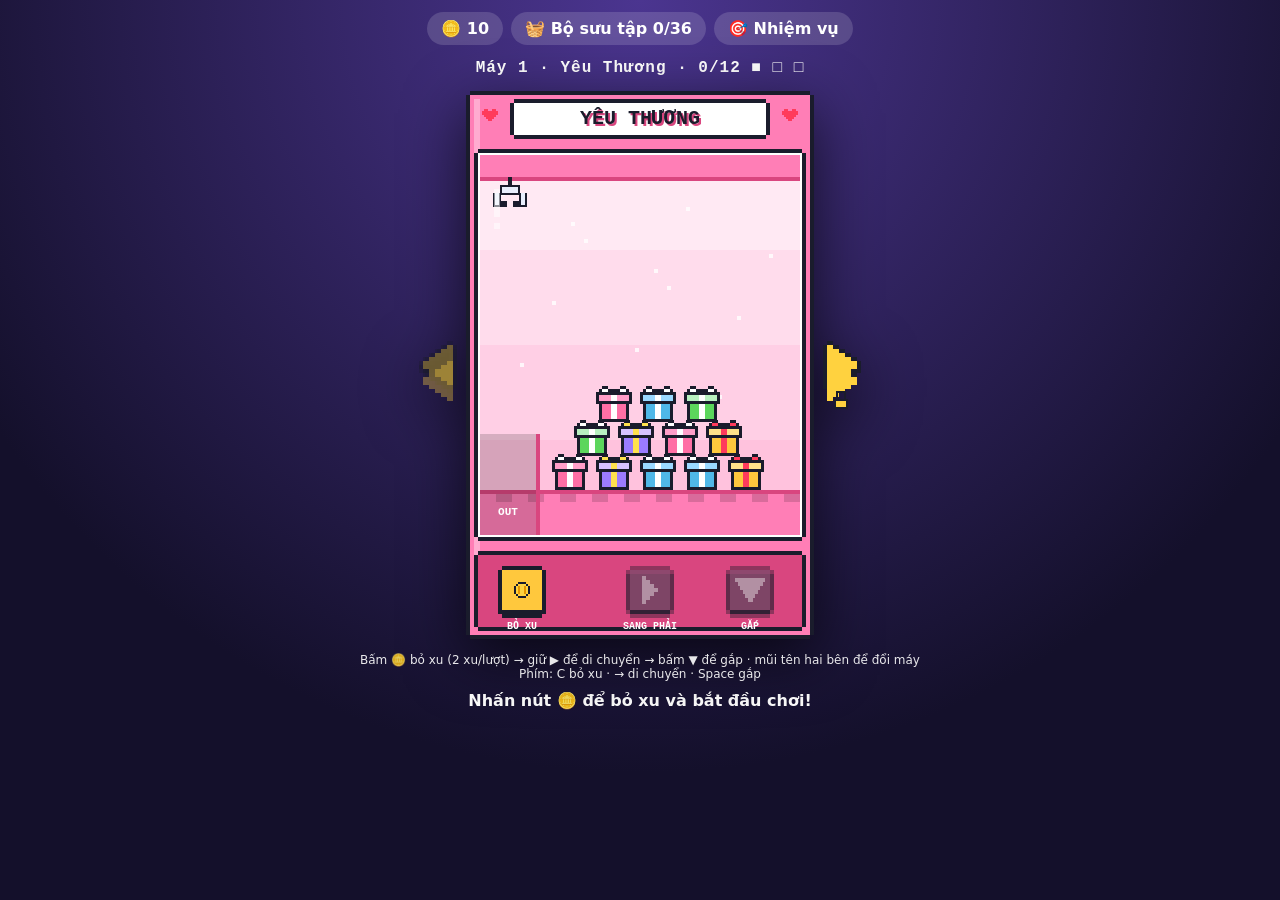
==== index.html @ c3a794c8 "comm" ====
<!DOCTYPE html>
<html lang="vi"><head><meta charset="UTF-8"><meta name="viewport" content="width=device-width, initial-scale=1">
<title>Máy gắp thú</title><link rel="stylesheet" href="css/style.css"></head>
<body>
<div class="top">
  <span class="pill">🪙 <span id="coins">0</span></span>
  <button class="pill" onclick="showCollection()">🧺 Bộ sưu tập <span id="owned"></span></button>
  <a class="pill" href="missions.html">🎯 Nhiệm vụ</a>
</div>
<div id="prog"></div>
<canvas id="c" width="460" height="560"></canvas>
<div class="cost">Bấm 🪙 bỏ xu (2 xu/lượt) → giữ ▶ để di chuyển → bấm ▼ để gắp · mũi tên hai bên để đổi máy<br>Phím: C bỏ xu · → di chuyển · Space gắp</div>
<div id="msg"></div>
<div class="modal" id="modal" onclick="if(event.target===this)closeModal()"><div class="box" id="mbox"></div></div>
<script src="js/store.js"></script><script src="js/pixel.js"></script><script src="js/items.js"></script><script src="js/items-art.js"></script><script src="js/claw.js"></script>
</body></html>
---- css/style.css ----
*{box-sizing:border-box}
body{margin:0;min-height:100vh;background:radial-gradient(circle at 50% 0,#4b3590,#14102b 70%);color:#fff;font-family:system-ui,sans-serif;display:flex;flex-direction:column;align-items:center;padding:12px}
.top{display:flex;gap:8px;align-items:center;justify-content:center;flex-wrap:wrap;width:100%;max-width:440px;margin-bottom:10px}
.pill{background:#ffffff26;border-radius:999px;padding:7px 14px;font-weight:700;color:#fff;text-decoration:none;border:0;cursor:pointer;font:inherit;font-weight:700}
.card{background:#ffffff14;border-radius:16px;padding:16px;margin:8px 0;width:100%;max-width:440px}
.btn-main{background:#ff7eb6;color:#fff;border:0;border-radius:12px;padding:10px 18px;font-weight:800;cursor:pointer;font-size:16px;text-decoration:none;display:inline-block}
.modal{position:fixed;inset:0;background:#000a;display:none;align-items:center;justify-content:center;padding:16px;z-index:9}
.modal.show{display:flex}
.box{background:#fff;color:#2b2150;border-radius:20px;padding:20px;max-width:380px;width:100%;text-align:center;max-height:88vh;overflow:auto}
.big img,.big .emo{width:130px;height:130px;object-fit:contain;font-size:96px;line-height:130px;display:inline-block}
.note{background:#fff3f8;border-radius:12px;padding:12px;font-style:italic}
.grid{display:grid;grid-template-columns:repeat(3,1fr);gap:10px;margin:12px 0}
.slot{background:#f4effc;border-radius:12px;padding:8px;cursor:pointer;display:flex;flex-direction:column;align-items:center;gap:4px}
.slot img,.slot .emo{width:56px;height:56px;object-fit:contain;font-size:40px;line-height:56px}
.slot small{font-size:11px}.slot.lock{opacity:.45;cursor:default}
.machine{width:min(94vw,380px,60vh);background:linear-gradient(#ff7eb6,#e5559a);border-radius:28px 28px 16px 16px;padding:14px;border:4px solid #ffffff55;box-shadow:0 20px 50px #0009}
.marquee{text-align:center;font-weight:900;letter-spacing:3px;background:#fff;color:#e5559a;border-radius:10px;padding:6px;margin-bottom:10px}
.glass{border:6px solid #5b2d17;border-radius:12px;overflow:hidden;background:#bdefff}
.glass canvas{display:block;width:100%;height:auto}
.ctrl{display:flex;gap:22px;justify-content:center;align-items:center;margin-top:12px}
.rb{width:60px;height:60px;border-radius:50%;border:4px solid #fff;font-size:24px;background:#7b4b8f;color:#fff;cursor:pointer;touch-action:none;user-select:none}
.rb.on,.rb:active{background:#fff;color:#7b4b8f}
.cost{font-size:12px;text-align:center;margin-top:8px;opacity:.9}
#msg{margin-top:10px;min-height:22px;font-weight:600;text-align:center}

#c{display:block;width:min(94vw,360px,calc(80vh*360/560));height:auto;touch-action:none;filter:drop-shadow(0 18px 30px #000a)}
.pill.cur{background:#ff7eb6}.pill:disabled{opacity:.45;cursor:not-allowed}
.grid.g4{grid-template-columns:repeat(4,1fr)}.g4 .slot img,.g4 .slot .emo{width:44px;height:44px;font-size:30px;line-height:44px}
.box h4{margin:12px 0 0;text-align:left}
.pad{display:flex;gap:12px;margin-top:12px}.pad button{width:84px;height:56px;border:0;border-radius:14px;background:#ffffff33;color:#fff;font-size:22px;font-weight:700;touch-action:none;user-select:none}.pad button:active{background:#fff;color:#14102b}
#c{width:min(96vw,460px,calc(74vh*460/560))}
#prog{font-family:"Courier New",monospace;font-weight:700;letter-spacing:1px;margin:2px 0 8px}
.gift{width:130px;image-rendering:pixelated;animation:shake .5s infinite}
@keyframes shake{0%,100%{transform:rotate(0)}25%{transform:rotate(-7deg)}75%{transform:rotate(7deg)}}
.sp{animation:rb 3s linear infinite}@keyframes rb{to{filter:hue-rotate(360deg)}}
.pol{background:#fff;border:3px solid #1a1c2c;box-shadow:3px 3px 0 #1a1c2c;padding:6% 6% 24%;display:inline-block;width:110px}
.slot .pol{width:50px;padding:5% 5% 22%;border-width:2px;box-shadow:2px 2px 0 #1a1c2c}
.pol img{width:100%;aspect-ratio:1;object-fit:cover;display:block;height:auto}
.big .pol img{width:100%;height:auto}.slot .pol img{width:100%;height:auto}
.ph{display:flex;align-items:center;justify-content:center;aspect-ratio:1;background:#dfe6ff;color:#555;font:700 11px monospace;text-align:center}
.slot .ph{font-size:7px}
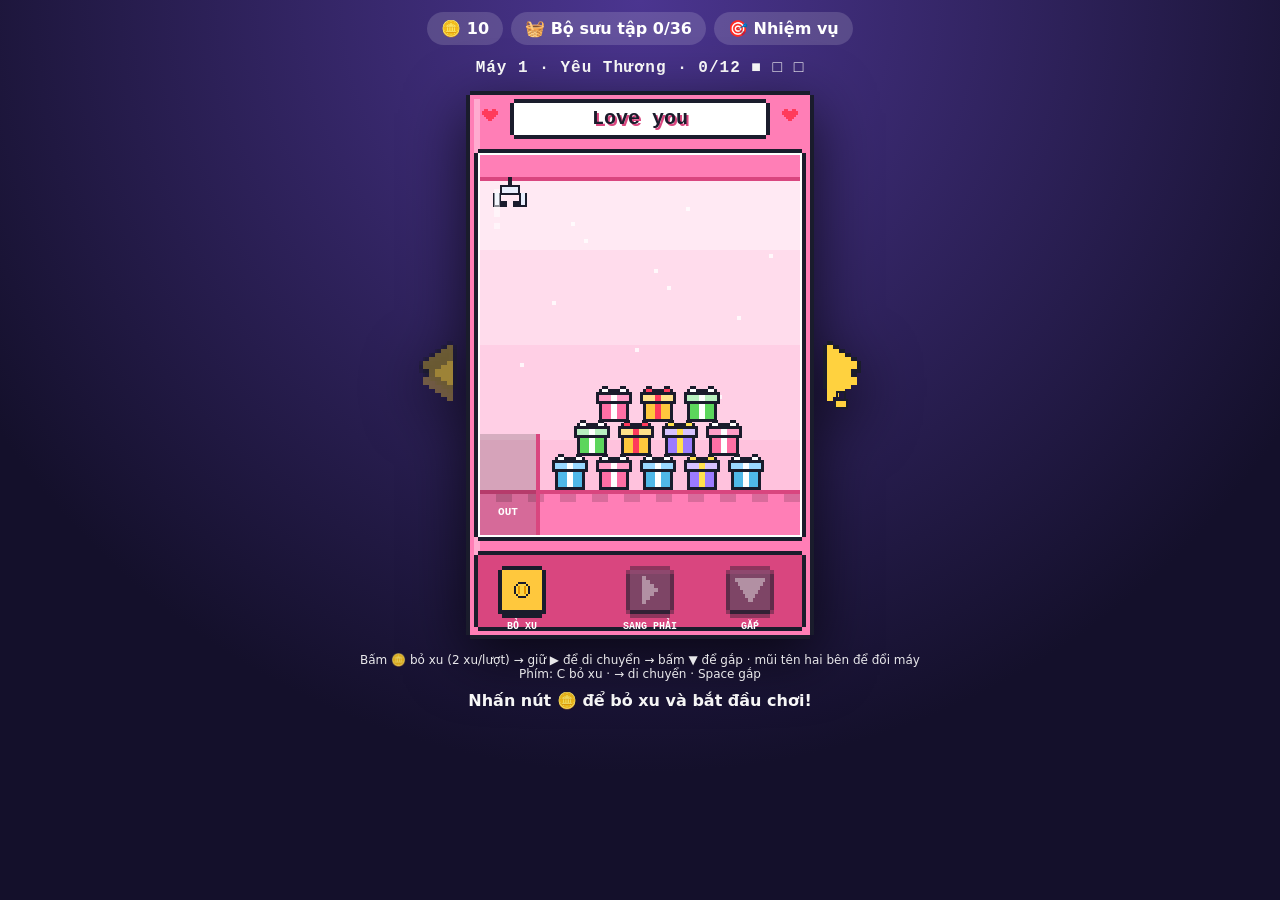
==== commit 86592cbb: "comm" ====
--- a/index.html
+++ b/index.html
@@ -1,16 +1,22 @@
 <!DOCTYPE html>
-<html lang="vi"><head><meta charset="UTF-8"><meta name="viewport" content="width=device-width, initial-scale=1">
-<title>Máy gắp thú</title><link rel="stylesheet" href="css/style.css"></head>
-<body>
-<div class="top">
-  <span class="pill">🪙 <span id="coins">0</span></span>
-  <button class="pill" onclick="showCollection()">🧺 Bộ sưu tập <span id="owned"></span></button>
-  <a class="pill" href="missions.html">🎯 Nhiệm vụ</a>
-</div>
-<div id="prog"></div>
-<canvas id="c" width="460" height="560"></canvas>
-<div class="cost">Bấm 🪙 bỏ xu (2 xu/lượt) → giữ ▶ để di chuyển → bấm ▼ để gắp · mũi tên hai bên để đổi máy<br>Phím: C bỏ xu · → di chuyển · Space gắp</div>
-<div id="msg"></div>
-<div class="modal" id="modal" onclick="if(event.target===this)closeModal()"><div class="box" id="mbox"></div></div>
-<script src="js/store.js"></script><script src="js/pixel.js"></script><script src="js/items.js"></script><script src="js/items-art.js"></script><script src="js/claw.js"></script>
-</body></html>
+<html lang="vi">
+  <head>
+    <meta charset="UTF-8">
+    <meta name="viewport" content="width=device-width, initial-scale=1">
+    <title>Máy gắp thú</title>
+    <link rel="stylesheet" href="css/style.css">
+  </head>
+  <body>
+    <div class="top">
+      <span class="pill">🪙 <span id="coins">0</span></span>
+      <button class="pill" onclick="showCollection()">🧺 Bộ sưu tập <span id="owned"></span></button>
+      <a class="pill" href="missions.html">🎯 Nhiệm vụ</a>
+    </div>
+    <div id="prog"></div>
+    <canvas id="c" width="460" height="560"></canvas>
+    <div class="cost">Bấm 🪙 bỏ xu (2 xu/lượt) → giữ ▶ để di chuyển → bấm ▼ để gắp · mũi tên hai bên để đổi máy<br>Phím: C bỏ xu · → di chuyển · Space gắp</div>
+    <div id="msg"></div>
+    <div class="modal" id="modal" onclick="if(event.target===this)closeModal()"><div class="box" id="mbox"></div></div>
+    <script src="js/store.js"></script><script src="js/pixel.js"></script><script src="js/items.js"></script><script src="js/items-art.js"></script><script src="js/claw.js"></script>
+  </body>
+</html>
